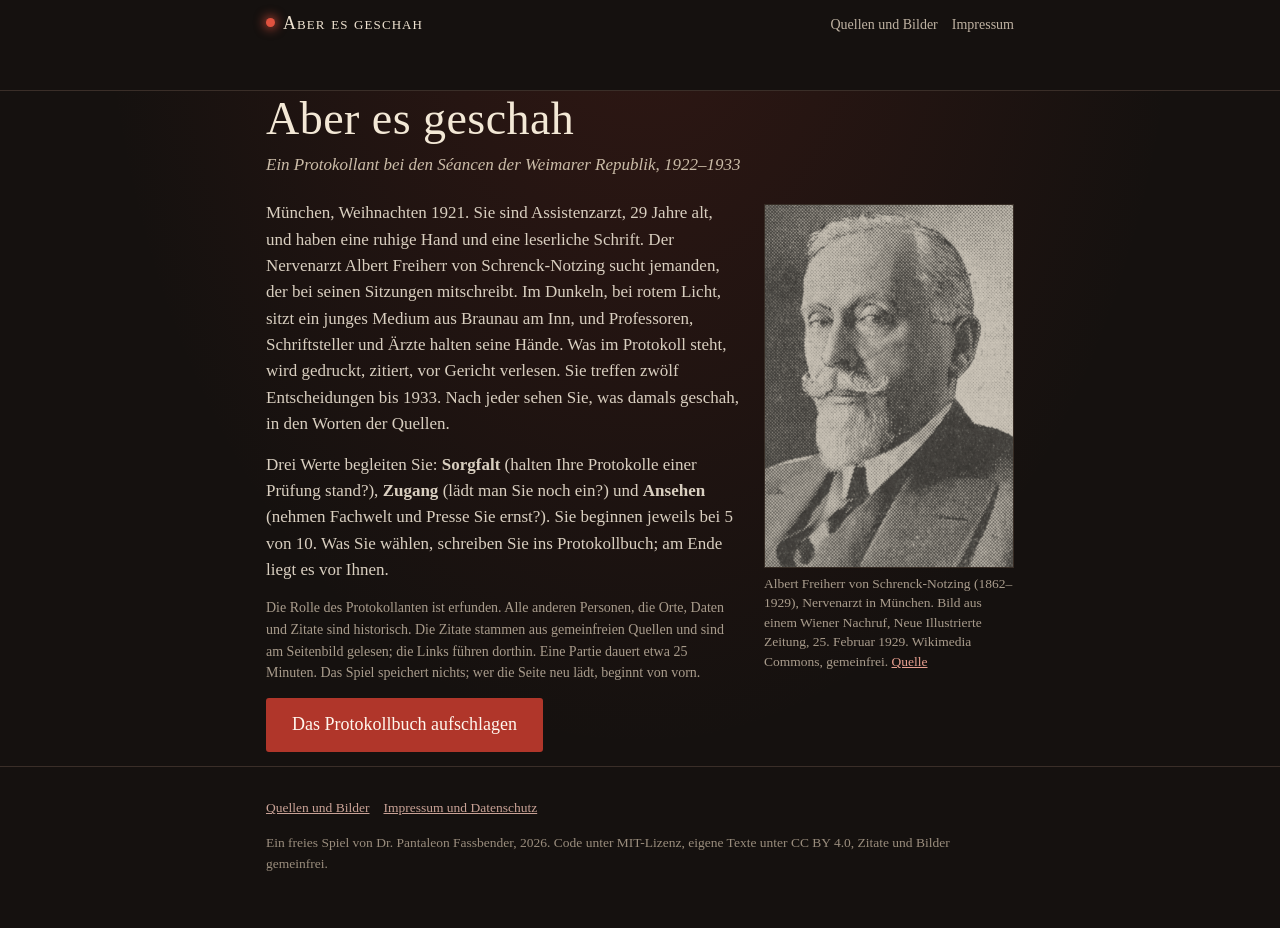
==== index.html @ c6607d85 "Aber es geschah: Spiel über Séance-Protokolle 1922–1933 Zwölf Stationen von der Tonerde am Finger (1" ====
<!doctype html>
<html lang="de">
<head>
<meta charset="utf-8">
<meta name="viewport" content="width=device-width, initial-scale=1">
<title>Aber es geschah</title>
<meta name="description" content="Ein Protokollant bei den Séancen der Weimarer Republik, 1922–1933. Zwölf Entscheidungen, nach jeder die Quellen.">
<meta name="color-scheme" content="dark">
<link rel="stylesheet" href="style.css">
</head>
<body>
<header class="top">
  <div class="wrap">
    <a class="marke" href="index.html"><span class="lampe" aria-hidden="true"></span>Aber es geschah</a>
    <nav class="top"><a href="quellen.html">Quellen und Bilder</a><a href="legal.html">Impressum</a></nav>
  </div>
  <div class="wrap"><div class="werte" id="werte" hidden></div></div>
</header>
<main class="wrap" id="buehne" aria-live="polite">
  <noscript><p>Dieses Spiel braucht JavaScript. Die Quellen stehen auch ohne Skript auf der Seite <a href="quellen.html">Quellen und Bilder</a>.</p></noscript>
</main>
<footer class="fuss">
  <div class="wrap">
    <p><a href="quellen.html">Quellen und Bilder</a><a href="legal.html">Impressum und Datenschutz</a></p>
    <p>Ein freies Spiel von Dr. Pantaleon Fassbender, 2026. Code unter MIT-Lizenz, eigene Texte unter CC BY 4.0, Zitate und Bilder gemeinfrei.</p>
  </div>
</footer>
<script src="data.js"></script>
<script src="game.js"></script>
</body>
</html>
---- style.css ----
/* Aber es geschah: Nacht, Protokollpapier, Rotlicht. Nur Systemschriften, nichts von außen. */
:root {
  --nacht: #15110f;
  --nacht2: #201916;
  --rand: #3a2e28;
  --papier: #efe6d3;
  --papier2: #e6dbc4;
  --tinte: #2a221d;
  --blass: #6b5d52;
  --rot: #b0362a;
  --rotlicht: #e0523f;
  --gruen: #5d6b3d;
  --serif: Georgia, "Times New Roman", serif;
  --mono: "Courier New", Courier, monospace;
}
* { box-sizing: border-box; }
html { -webkit-text-size-adjust: 100%; }
body {
  margin: 0; background: var(--nacht); color: #d9cfc0;
  font: 17px/1.55 var(--serif);
  background-image: radial-gradient(ellipse at 50% -10%, rgba(176,54,42,.18), transparent 60%);
  background-attachment: fixed; min-height: 100vh;
}
a { color: #e8a090; }
a:hover { color: #ffc3b5; }
.wrap { max-width: 780px; margin: 0 auto; padding: 0 16px; }

header.top { border-bottom: 1px solid var(--rand); background: #15110f; position: sticky; top: 0; z-index: 5; }
header.top .wrap { display: flex; align-items: center; justify-content: space-between; gap: 12px; padding-top: 10px; padding-bottom: 10px; flex-wrap: wrap; }
.marke { font-variant: small-caps; letter-spacing: .06em; color: #f0e4d2; text-decoration: none; font-size: 18px; }
.marke .lampe { display: inline-block; width: 9px; height: 9px; border-radius: 50%; background: var(--rotlicht); box-shadow: 0 0 10px 3px rgba(224,82,63,.55); margin-right: 8px; vertical-align: 2px; }
nav.top a { color: #bfb2a2; text-decoration: none; font-size: 14px; margin-left: 14px; }
nav.top a:hover { color: #fff; }

.werte { display: grid; grid-template-columns: repeat(3, 1fr); gap: 10px; padding: 10px 0 12px; }
.wert { font-size: 13px; color: #bfb2a2; }
.wert b { color: #f0e4d2; font-weight: normal; }
.wert .bar { height: 6px; background: #2e2420; border-radius: 3px; margin-top: 4px; overflow: hidden; }
.wert .bar i { display: block; height: 100%; background: linear-gradient(90deg, #7a2a20, var(--rotlicht)); transition: width .5s; }
.wert .dz { font-family: var(--mono); font-size: 12px; margin-left: 4px; }
.dz.p { color: #a8c07a; } .dz.m { color: #ef8a7a; }

main { padding: 26px 0 40px; }
.papier {
  background: var(--papier); color: var(--tinte); border-radius: 3px;
  padding: 26px 28px; box-shadow: 0 10px 40px rgba(0,0,0,.45);
  background-image: repeating-linear-gradient(transparent 0 27px, rgba(80,110,150,.10) 27px 28px);
}
@media (max-width: 560px) { .papier { padding: 20px 18px; } body { font-size: 16px; } }
.papier a { color: #8a2a1f; }
.kopf { font-family: var(--mono); font-size: 13px; color: var(--blass); letter-spacing: .03em; display: flex; justify-content: space-between; gap: 10px; flex-wrap: wrap; }
h1, h2, h3 { font-weight: normal; line-height: 1.2; }
.papier h2 { font-size: 30px; margin: 6px 0 14px; color: #1c1612; }
.titel h1 { font-size: 46px; margin: 0 0 6px; color: #f3e8d6; letter-spacing: .01em; }
.titel .unter { font-style: italic; color: #cbbca8; margin: 0 0 22px; }

figure { margin: 6px 0 18px; }
figure img { max-width: 100%; max-height: 62vh; width: auto; height: auto; margin: 0 auto; display: block; border: 1px solid #b9ab92; background: #ddd2bc; filter: sepia(.15); }
figcaption { font-size: 13.5px; color: var(--blass); margin-top: 6px; line-height: 1.45; }

.lage { margin: 0 0 18px; }
.optionen { display: grid; gap: 10px; }
button { font: inherit; cursor: pointer; }
.opt {
  text-align: left; background: #f8f2e6; color: var(--tinte); border: 1px solid #b9ab92;
  border-left: 4px solid #b9ab92; border-radius: 3px; padding: 12px 14px; line-height: 1.45;
}
.opt:hover, .opt:focus-visible { border-left-color: var(--rot); background: #fffaf0; outline: none; }
.opt .nr { font-family: var(--mono); color: var(--rot); margin-right: 8px; }
.opt[disabled] { cursor: default; opacity: .55; }
.opt.gewaehlt { opacity: 1; border-left-color: var(--rot); background: #fffaf0; }
.opt .hist { display: block; font-size: 13px; color: var(--gruen); margin-top: 4px; font-style: italic; }

.eintrag { margin: 20px 0 6px; padding: 14px 16px; background: #fbf7ee; border: 1px dashed #a89a80; font-family: var(--mono); font-size: 15px; line-height: 1.5; white-space: pre-wrap; }
.eintrag .label { display: block; font-size: 12px; color: var(--blass); letter-spacing: .08em; text-transform: uppercase; margin-bottom: 4px; }
.folge { font-style: italic; margin: 10px 0 0; }
.deltas { font-family: var(--mono); font-size: 13px; margin-top: 6px; }

.geschah { margin-top: 24px; border-top: 2px solid #c9b99d; padding-top: 16px; }
.geschah h3 { font-size: 20px; margin: 0 0 10px; color: var(--rot); font-variant: small-caps; letter-spacing: .04em; }
.histwahl { margin: 0 0 14px; }
blockquote { margin: 0 0 14px; padding: 2px 0 2px 16px; border-left: 3px solid #c9b99d; }
blockquote p { margin: 0 0 4px; }
blockquote cite { display: block; font-style: normal; font-size: 13.5px; color: var(--blass); }
.hinweis { font-size: 15.5px; }
.frage { margin: 18px 0 0; padding: 12px 14px; background: #2a201c; color: #f1e5d3; border-radius: 3px; font-style: italic; }
.frage::before { content: "Zum Nachdenken: "; font-style: normal; color: #e8a090; }

.weiter { display: flex; justify-content: flex-end; gap: 10px; margin-top: 20px; flex-wrap: wrap; }
.btn { background: var(--rot); color: #fff7ee; border: 0; border-radius: 3px; padding: 11px 20px; font-size: 16px; text-decoration: none; display: inline-block; }
.btn:hover, .btn:focus-visible { background: #c8402f; color: #fff; outline: none; }
.btn.leise { background: transparent; color: #8a2a1f; border: 1px solid #b9ab92; }
.dunkel .btn.leise { color: #e8a090; border-color: var(--rand); }

.start p { margin: 0 0 14px; }
.start .fein { font-size: 14px; color: #a99c8c; }
.start .btn { font-size: 18px; padding: 13px 26px; }
.start .bild { float: right; width: 250px; margin: 4px 0 14px 24px; }
.start .bild figure { margin: 0; }
.start::after { content: ""; display: block; clear: both; }
@media (max-width: 560px) { .start .bild { float: none; width: 70%; margin: 0 auto 18px; } }
.start .bild img { filter: sepia(.25) brightness(.9); border-color: var(--rand); }
.start figcaption { color: #a99c8c; }

.ende h2 { font-size: 32px; }
.typ { font-size: 22px; color: var(--rot); margin: 4px 0 8px; }
.buch { list-style: none; padding: 0; margin: 12px 0 0; font-family: var(--mono); font-size: 14.5px; }
.buch li { padding: 8px 0; border-bottom: 1px dotted #b9ab92; }
.buch .d { color: var(--blass); display: block; font-size: 12.5px; }
.buch .h { color: var(--gruen); font-size: 12.5px; }
.epilog p { margin: 0 0 12px; }
.fein { font-size: 13.5px; color: var(--blass); }

footer.fuss { border-top: 1px solid var(--rand); color: #9a8d7d; font-size: 13.5px; padding: 18px 0 40px; }
footer.fuss a { color: #c9a296; margin-right: 14px; }

.legal h1, .quellen h1 { font-size: 34px; color: #f3e8d6; margin: 0 0 12px; }
.legal .papier, .quellen .papier { margin-bottom: 18px; }
.legal h2, .quellen h2 { color: #f3e8d6; font-size: 24px; margin: 30px 0 12px; }
.papier h3 { font-size: 19px; margin: 0 0 8px; color: #1c1612; }
.quellen .station h3 { font-size: 20px; }
.quellen li { margin-bottom: 8px; }
.sr { position: absolute; left: -9999px; }

@media print {
  header.top, footer.fuss, .weiter, .nodruck { display: none !important; }
  body { background: #fff; color: #000; }
  .papier { box-shadow: none; background: #fff; }
}

#ausgang { scroll-margin-top: 150px; }
@media (max-width: 560px) {
  header.top .wrap { padding-top: 6px; padding-bottom: 6px; row-gap: 2px; }
  .marke { font-size: 16px; }
  nav.top a { margin-left: 0; margin-right: 12px; font-size: 13px; }
  .werte { padding: 2px 0 8px; gap: 8px; }
  .wert { font-size: 12px; }
}
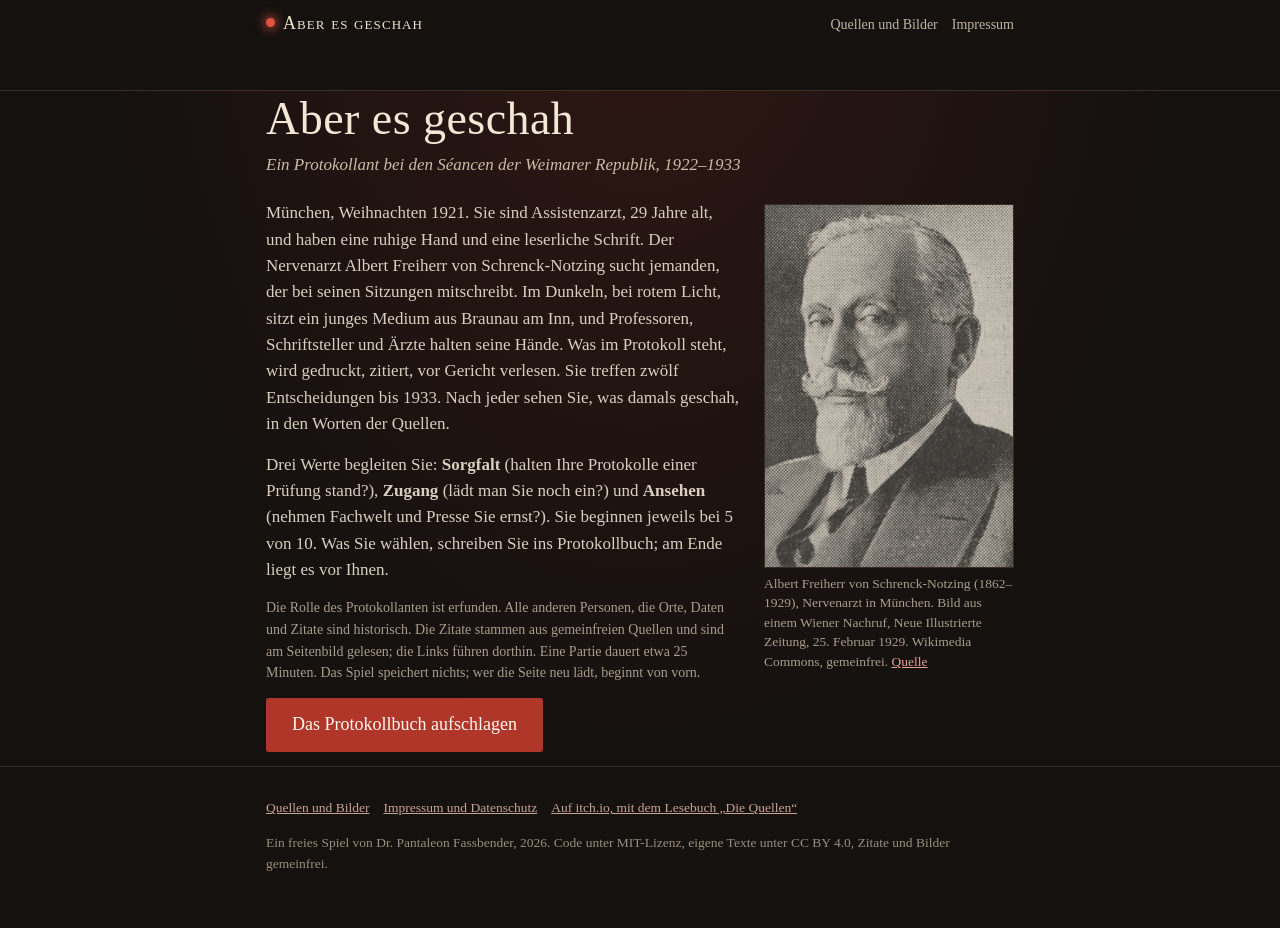
==== commit 771f93dd: "Link zur itch-Seite mit dem Lesebuch (Fußzeile, Quellenseite, README); im itch-Paket ausgeblendet Co" ====
--- a/index.html
+++ b/index.html
@@ -21,7 +21,7 @@
 </main>
 <footer class="fuss">
   <div class="wrap">
-    <p><a href="quellen.html">Quellen und Bilder</a><a href="legal.html">Impressum und Datenschutz</a></p>
+    <p><a href="quellen.html">Quellen und Bilder</a><a href="legal.html">Impressum und Datenschutz</a><span class="itchlink"><a href="https://leofassb.itch.io/aber-es-geschah" rel="noopener">Auf itch.io, mit dem Lesebuch „Die Quellen“</a></span></p>
     <p>Ein freies Spiel von Dr. Pantaleon Fassbender, 2026. Code unter MIT-Lizenz, eigene Texte unter CC BY 4.0, Zitate und Bilder gemeinfrei.</p>
   </div>
 </footer>
